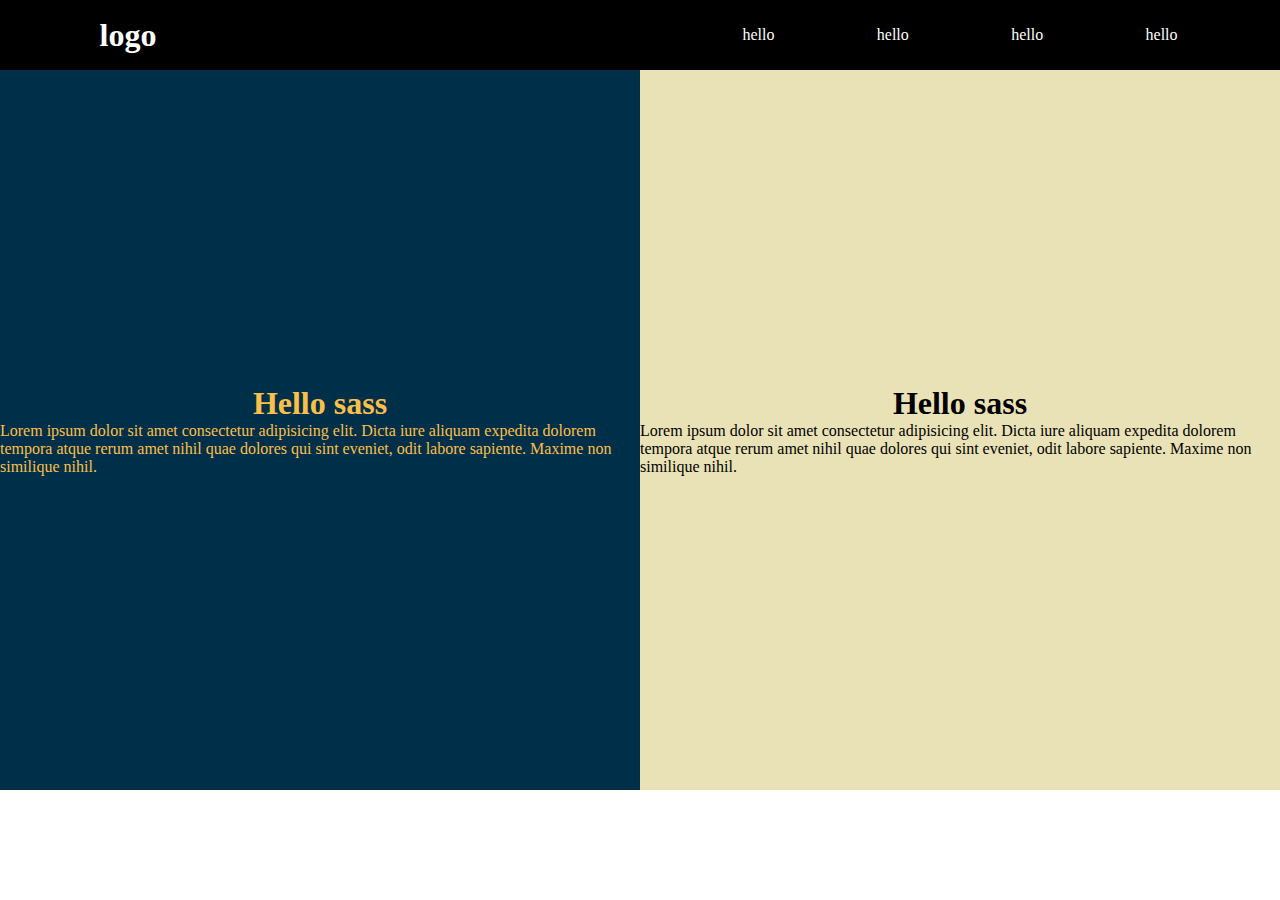
==== sass/index.html @ 3ee4b5c1 "gg" ====
<!DOCTYPE html>
<html lang="en">
<head>
    <meta charset="UTF-8">
    <meta http-equiv="X-UA-Compatible" content="IE=edge">
    <meta name="viewport" content="width=device-width, initial-scale=1.0">
    <link rel="stylesheet" href="./style/style.css">
    <title>Document</title>
</head>
<body>
   <nav>
    <h1>logo</h1>
     <ul>
        
        <li> hello</li>
        <li> hello</li>
        <li> hello</li>
        <li> hello</li>
     </ul>
   </nav>
    <div class="big">
        <div class="child">
                <h1>Hello sass</h1>
                <p>Lorem ipsum dolor sit amet consectetur adipisicing elit. Dicta iure aliquam expedita dolorem tempora atque rerum amet nihil quae dolores qui sint eveniet, odit labore sapiente. Maxime non similique nihil.</p>
        </div>
        <div class="child1">
            <h1>Hello sass</h1>
                <p>Lorem ipsum dolor sit amet consectetur adipisicing elit. Dicta iure aliquam expedita dolorem tempora atque rerum amet nihil quae dolores qui sint eveniet, odit labore sapiente. Maxime non similique nihil.</p>
        </div>
    </div>
</body>
</html>
---- sass/style/style.css ----
* {
  margin: 0;
  padding: 0;
  box-sizing: border-box;
}

nav {
  width: 100%;
  height: 70px;
  background-color: black;
  display: flex;
  justify-content: space-between;
}
nav ul {
  width: 50%;
  display: flex;
  list-style: none;
  justify-content: space-evenly;
  align-items: center;
}
nav ul li {
  color: white;
}
nav h1 {
  width: 20%;
  color: white;
  display: flex;
  justify-content: center;
  align-items: center;
}

.big {
  width: 100%;
  height: 80vh;
  display: flex;
}
.big .child {
  width: 50%;
  height: 100%;
  background-color: #003049;
  display: flex;
  flex-direction: column;
  justify-content: center;
  align-items: center;
  color: #FCBF49;
}
.big .child1 {
  width: 50%;
  height: 100%;
  background-color: #003049;
  display: flex;
  flex-direction: column;
  justify-content: center;
  align-items: center;
  background-color: #EAE2B7;
}/*# sourceMappingURL=style.css.map */
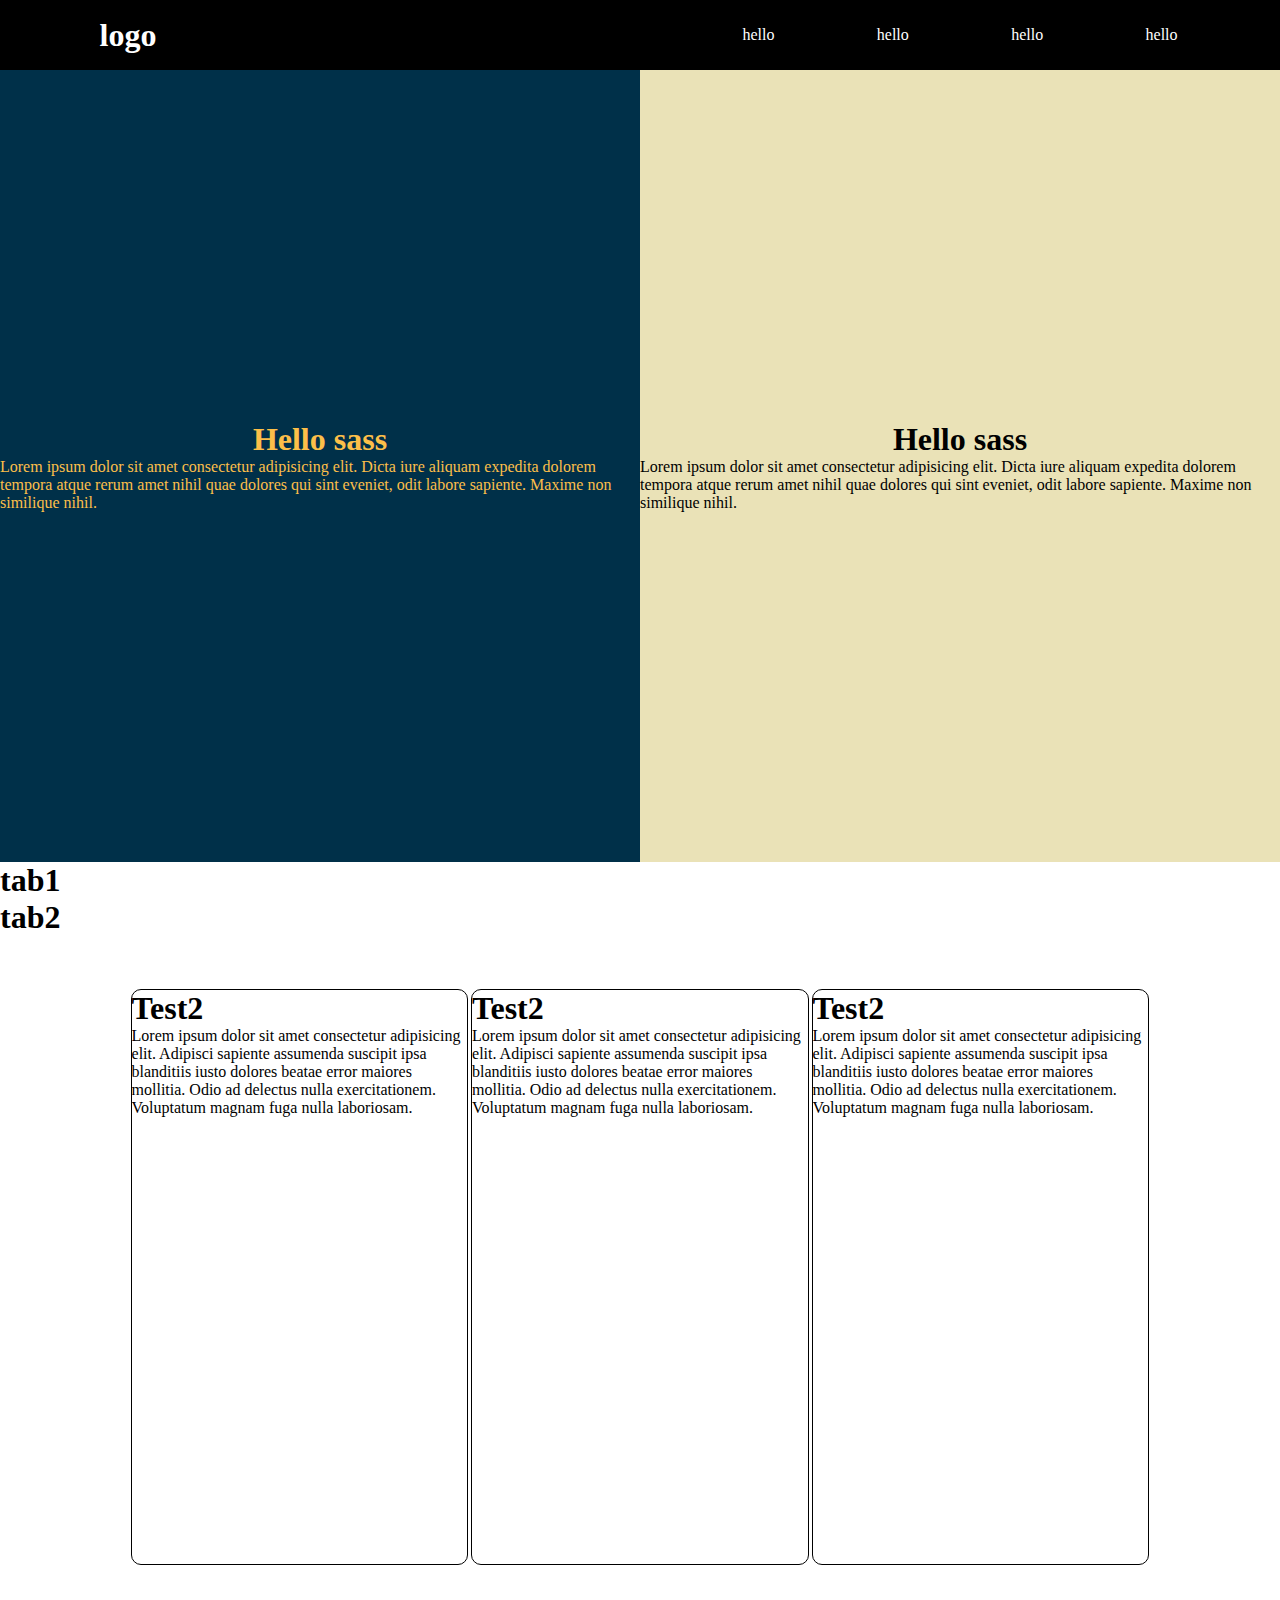
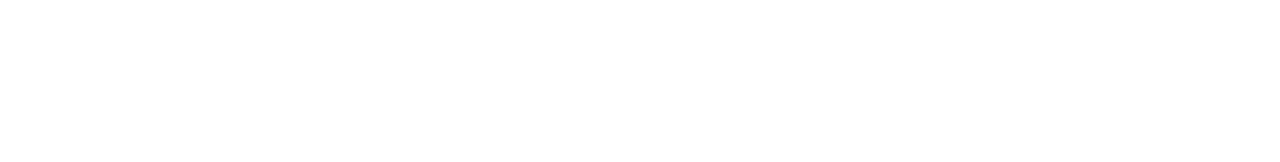
==== commit b2d2ca5e: "bazraa" ====
--- a/sass/index.html
+++ b/sass/index.html
@@ -25,7 +25,45 @@
         </div>
         <div class="child1">
             <h1>Hello sass</h1>
-                <p>Lorem ipsum dolor sit amet consectetur adipisicing elit. Dicta iure aliquam expedita dolorem tempora atque rerum amet nihil quae dolores qui sint eveniet, odit labore sapiente. Maxime non similique nihil.</p>
+            <p>Lorem ipsum dolor sit amet consectetur adipisicing elit. Dicta iure aliquam expedita dolorem tempora atque rerum amet nihil quae dolores qui sint eveniet, odit labore sapiente. Maxime non similique nihil.</p>
+        </div>
+    </div>
+    <div class="big2">
+        <input type="radio" id="tab1" name="tabs" checked>
+        <input type="radio" id="tab2" name="tabs">
+        <label for="tab1">
+            <h1>tab1</h1>
+        </label>
+        <label for="tab2">
+            <h1>tab2</h1>
+        </label>
+        <div class="container2">
+             <div class="child2">
+                <h1>Test2</h1>
+                <p>Lorem ipsum dolor sit amet consectetur adipisicing elit. Adipisci sapiente assumenda suscipit ipsa blanditiis iusto dolores beatae error maiores mollitia. Odio ad delectus nulla exercitationem. Voluptatum magnam fuga nulla laboriosam.</p>
+             </div>
+             <div class="child2">
+                <h1>Test2</h1>
+                <p>Lorem ipsum dolor sit amet consectetur adipisicing elit. Adipisci sapiente assumenda suscipit ipsa blanditiis iusto dolores beatae error maiores mollitia. Odio ad delectus nulla exercitationem. Voluptatum magnam fuga nulla laboriosam.</p>
+             </div>
+             <div class="child2">
+                <h1>Test2</h1>
+                <p>Lorem ipsum dolor sit amet consectetur adipisicing elit. Adipisci sapiente assumenda suscipit ipsa blanditiis iusto dolores beatae error maiores mollitia. Odio ad delectus nulla exercitationem. Voluptatum magnam fuga nulla laboriosam.</p>
+             </div>
+        </div>
+        <div class="container3">
+            <div class="child2">
+                <h1>Test3</h1>
+                <p>Lorem ipsum dolor sit amet consectetur adipisicing elit. Adipisci sapiente assumenda suscipit ipsa blanditiis iusto dolores beatae error maiores mollitia. Odio ad delectus nulla exercitationem. Voluptatum magnam fuga nulla laboriosam.</p>
+             </div>
+             <div class="child2">
+                <h1>Test3</h1>
+                <p>Lorem ipsum dolor sit amet consectetur adipisicing elit. Adipisci sapiente assumenda suscipit ipsa blanditiis iusto dolores beatae error maiores mollitia. Odio ad delectus nulla exercitationem. Voluptatum magnam fuga nulla laboriosam.</p>
+             </div>
+             <div class="child2">
+                <h1>Test3</h1>
+                <p>Lorem ipsum dolor sit amet consectetur adipisicing elit. Adipisci sapiente assumenda suscipit ipsa blanditiis iusto dolores beatae error maiores mollitia. Odio ad delectus nulla exercitationem. Voluptatum magnam fuga nulla laboriosam.</p>
+             </div>
         </div>
     </div>
 </body>
--- a/sass/style/style.css
+++ b/sass/style/style.css
@@ -31,7 +31,7 @@
 
 .big {
   width: 100%;
-  height: 80vh;
+  height: 88vh;
   display: flex;
 }
 .big .child {
@@ -53,4 +53,52 @@
   justify-content: center;
   align-items: center;
   background-color: #EAE2B7;
+}
+
+.big2 {
+  width: 100%;
+  height: 100vh;
+  display: flex;
+  flex-direction: column;
+  justify-content: center;
+}
+.big2 .container2 {
+  width: 80%;
+  height: 80%;
+  margin: auto;
+  display: flex;
+  justify-content: space-evenly;
+  display: none;
+}
+.big2 .container2 .child2 {
+  width: 33%;
+  height: 80%;
+  border-radius: 10px;
+  border: 1px solid black;
+}
+.big2 .container3 {
+  width: 80%;
+  height: 80%;
+  margin: auto;
+  display: flex;
+  justify-content: space-evenly;
+  display: none;
+}
+.big2 .container3 .child2 {
+  width: 33%;
+  height: 80%;
+  border-radius: 10px;
+  border: 1px solid black;
+}
+.big2 #tab1:checked ~ .container2 {
+  display: flex;
+}
+.big2 #tab2:checked ~ .container3 {
+  display: flex;
+}
+.big2 #tab1 {
+  display: none;
+}
+.big2 #tab2 {
+  display: none;
 }/*# sourceMappingURL=style.css.map */